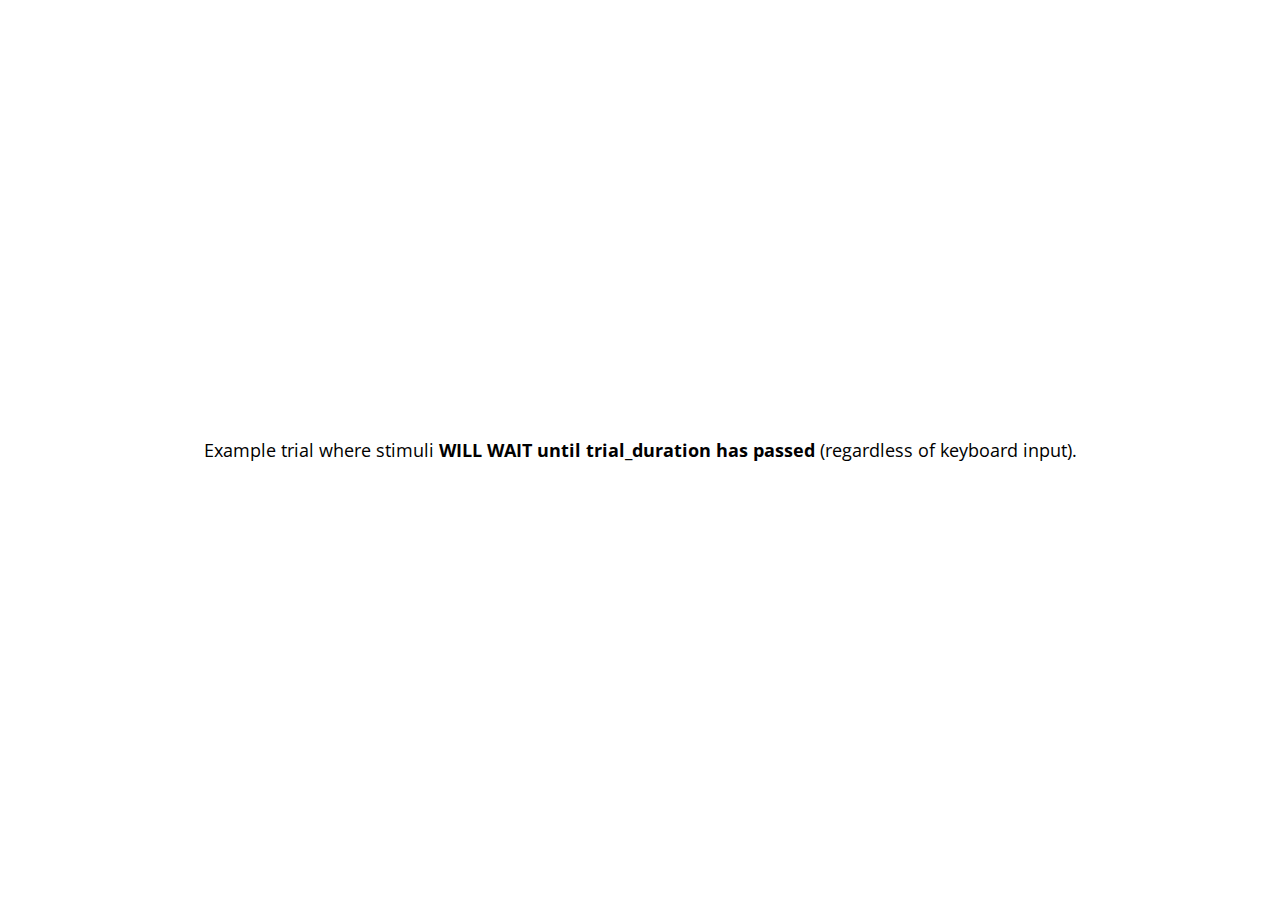
==== example.html @ eea71edf "Adding all stimuli svgs." ====
<!DOCTYPE html>
<html>
  <head>

    <title>Multiple Ensembles Grid Example</title>

    <script src="jspsych-6.0.5/jspsych.js"></script>
    <script src="jspsych-6.0.5/plugins/jspsych-html-keyboard-response.js"></script>
    <script src="jspsych-6.0.5/plugins/jspsych-image-keyboard-response.js"></script>
    <script src="jspsych-6.0.5/plugins/jspsych-multiple-ensembles-grid.js"></script>
    <link href="jspsych-6.0.5/css/jspsych.css" rel="stylesheet" type="text/css"></link>

    <script type="text/javascript" src="/scripts/util.js" ></script> 

    <style>

    img{
      z-index: -1;
      position: relative;
      width: auto;
      display: block;
    }

    .grid-container {
      display: grid;
      padding: 10px;
    }

    .grid-item {
      width: 100%;
      height: 100%;
      margin-top: 1px;
      margin-bottom: 1px;
      margin-left: 1px;
      margin-right: 1px;
    }

    </style>

  </head>
  <body>
  </body>
  <script>

    let timeline = [];

    let distractor_path = "stimuli/blue.svg";
    let target_path = "stimuli/red.svg";

    let distractor_size = 20;
    let target_size = 15;

    let example1 = {
      type: "html-keyboard-response",
      stimulus: "Example trial where stimuli <b>WILL WAIT until trial_duration has passed</b> (regardless of keyboard input)."
    };

    timeline.push(example1);

    // Does not take keyboard input, will wait for trial_duration
    let stimuli_no_keyboard_input = {
      type: 'multiple-ensembles-grid',
      choices: ['z', 'm'],
      trial_duration: 2000, // <----
      grid_size: [72, 72],
      distribution_sizes: [distractor_size, target_size],
      stimuli: [distractor_path, target_path],
      response_ends_trial: false // <----
    }

    timeline.push(stimuli_no_keyboard_input);

    let example2 = {
      type: "html-keyboard-response",
      stimulus: "Example trial where stimuli will move onto next trial <b>IF THERE IS keyboard input.</b> <br> " + 
                "Will wait indefinitely until there is input."
    };

    timeline.push(example2);

    // Does TAKE keyboard input, will move onto next trial upon input
    let stimuli_with_keyboard_input = {
      type: 'multiple-ensembles-grid',
      choices: ['z', 'm'],
      trial_duration: null, // <----
      grid_size: [72, 72],
      distribution_sizes: [distractor_size, target_size],
      stimuli: [distractor_path, target_path],
      response_ends_trial: true // <----
    }

    timeline.push(stimuli_with_keyboard_input);

    jsPsych.init({
      timeline: timeline,
      on_finish: function() {
        jsPsych.data.displayData();
      }
    });

  </script>
  </html>
---- jspsych-6.0.5/css/jspsych.css ----
/*
 * CSS for jsPsych experiments.
 *
 * This stylesheet provides minimal styling to make jsPsych
 * experiments look polished without any additional styles.
 */

 @import url(https://fonts.googleapis.com/css?family=Open+Sans:400italic,700italic,400,700);

/* Container holding jsPsych content */

 .jspsych-display-element {
   display: flex;
   flex-direction: column;
   overflow-y: auto;
 }

 .jspsych-display-element:focus {
   outline: none;
 }

 .jspsych-content-wrapper {
   display: flex;
   margin: auto;
   flex: 1 1 100%;
   width: 100%;
 }

 .jspsych-content {
   max-width: 95%; /* this is mainly an IE 10-11 fix */
   text-align: center;
   margin: auto; /* this is for overflowing content */
 }

 .jspsych-top {
   align-items: flex-start;
 }

 .jspsych-middle {
   align-items: center;
 }

/* fonts and type */

.jspsych-display-element {
  font-family: 'Open Sans', 'Arial', sans-serif;
  font-size: 18px;
  line-height: 1.6em;
}

/* Form elements like input fields and buttons */

.jspsych-display-element input[type="text"] {
  font-family: 'Open Sans', 'Arial', sans-serif;
  font-size: 14px;
}

/* borrowing Bootstrap style for btn elements, but combining styles a bit */
.jspsych-btn {
  display: inline-block;
  padding: 6px 12px;
  margin: 0px;
  font-size: 14px;
  font-weight: 400;
  font-family: 'Open Sans', 'Arial', sans-serif;
  cursor: pointer;
  line-height: 1.4;
  text-align: center;
  white-space: nowrap;
  vertical-align: middle;
  background-image: none;
  border: 1px solid transparent;
  border-radius: 4px;
  color: #333;
  background-color: #fff;
  border-color: #ccc;
}

.jspsych-btn:hover {
  background-color: #ddd;
  border-color: #aaa;
}

.jspsych-btn:disabled {
  background-color: #eee;
  color: #aaa;
  border-color: #ccc;
  cursor: not-allowed;
}

/* jsPsych progress bar */

#jspsych-progressbar-container {
  color: #555;
  border-bottom: 1px solid #dedede;
  background-color: #f9f9f9;
  margin-bottom: 1em;
  text-align: center;
  padding: 8px 0px;
  width: 100%;
  line-height: 1em;
}
#jspsych-progressbar-container span {
  font-size: 14px;
  padding-right: 14px;
}
#jspsych-progressbar-outer {
  background-color: #eee;
  width: 50%;
  margin: auto;
  height: 14px;
  display: inline-block;
  vertical-align: middle;
  box-shadow: inset 0 1px 2px rgba(0,0,0,0.1);
}
#jspsych-progressbar-inner {
  background-color: #aaa;
  width: 0%;
  height: 100%;
}

/* Control appearance of jsPsych.data.displayData() */
#jspsych-data-display {
  text-align: left;
}
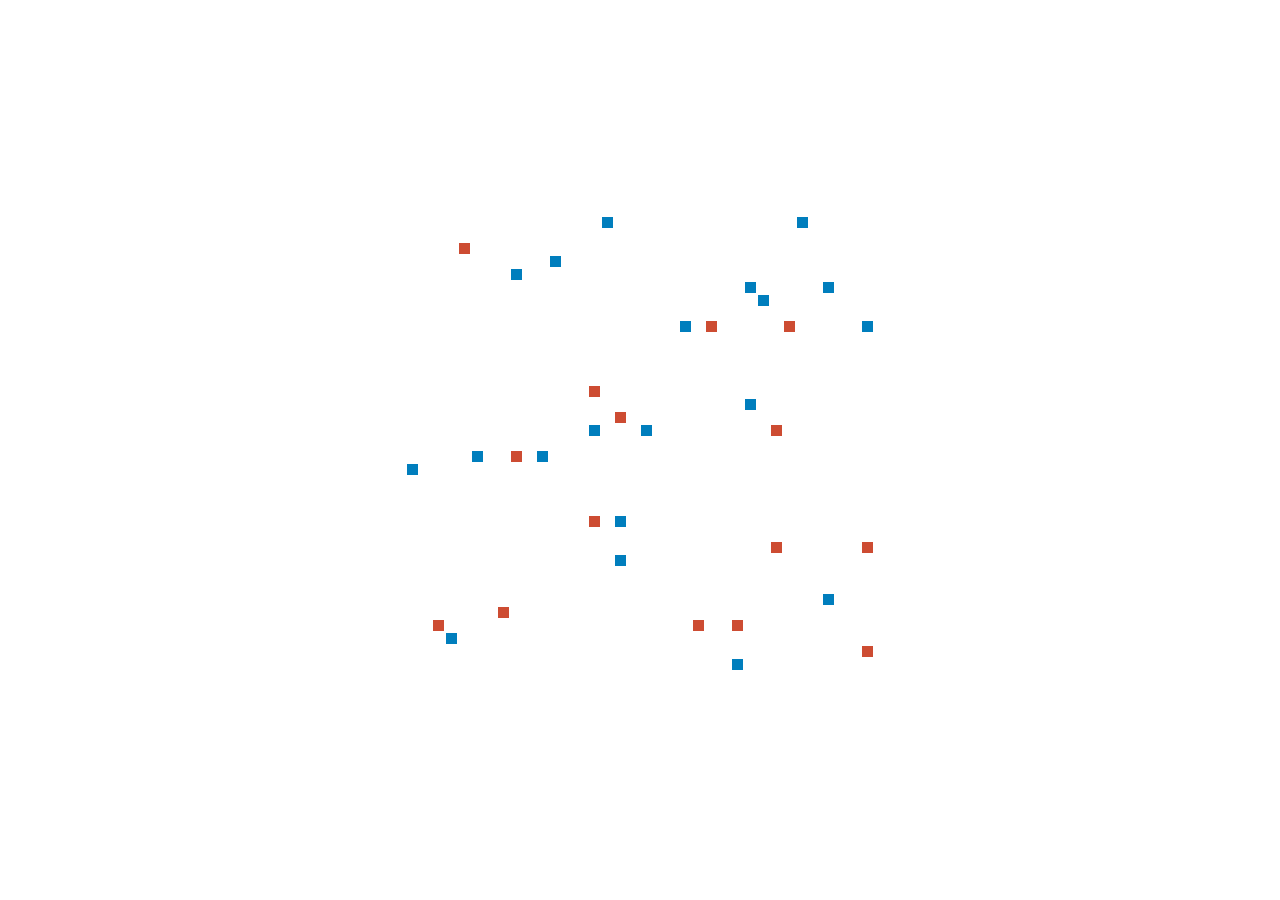
==== commit 5487961e: "UI + trial logic." ====
--- a/example.html
+++ b/example.html
@@ -10,7 +10,7 @@
     <script src="jspsych-6.0.5/plugins/jspsych-multiple-ensembles-grid.js"></script>
     <link href="jspsych-6.0.5/css/jspsych.css" rel="stylesheet" type="text/css"></link>
 
-    <script type="text/javascript" src="/scripts/util.js" ></script> 
+    <script type="text/javascript" src="scripts/util.js" ></script> 
 
     <style>
 
@@ -44,46 +44,18 @@
 
     let timeline = [];
 
-    let distractor_path = "stimuli/blue.svg";
-    let target_path = "stimuli/red.svg";
+    let distractor_path = "stimuli/blue/BLUE_LUM.svg";
+    let target_path = "stimuli/red/RED_LUM.svg";
 
     let distractor_size = 20;
     let target_size = 15;
-
-    let example1 = {
-      type: "html-keyboard-response",
-      stimulus: "Example trial where stimuli <b>WILL WAIT until trial_duration has passed</b> (regardless of keyboard input)."
-    };
-
-    timeline.push(example1);
-
-    // Does not take keyboard input, will wait for trial_duration
-    let stimuli_no_keyboard_input = {
-      type: 'multiple-ensembles-grid',
-      choices: ['z', 'm'],
-      trial_duration: 2000, // <----
-      grid_size: [72, 72],
-      distribution_sizes: [distractor_size, target_size],
-      stimuli: [distractor_path, target_path],
-      response_ends_trial: false // <----
-    }
-
-    timeline.push(stimuli_no_keyboard_input);
-
-    let example2 = {
-      type: "html-keyboard-response",
-      stimulus: "Example trial where stimuli will move onto next trial <b>IF THERE IS keyboard input.</b> <br> " + 
-                "Will wait indefinitely until there is input."
-    };
-
-    timeline.push(example2);
 
     // Does TAKE keyboard input, will move onto next trial upon input
     let stimuli_with_keyboard_input = {
       type: 'multiple-ensembles-grid',
       choices: ['z', 'm'],
       trial_duration: null, // <----
-      grid_size: [72, 72],
+      grid_size: [36, 36],
       distribution_sizes: [distractor_size, target_size],
       stimuli: [distractor_path, target_path],
       response_ends_trial: true // <----
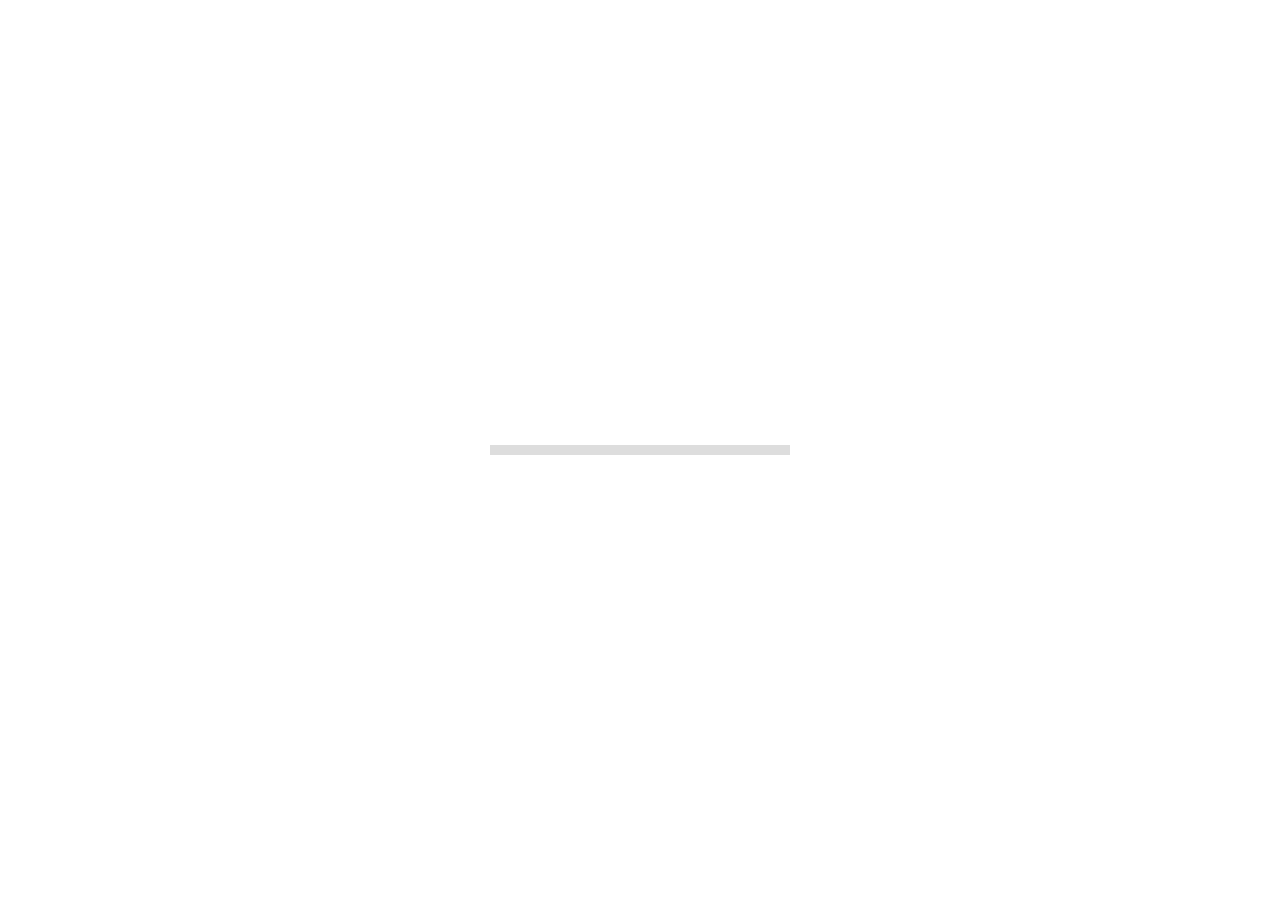
==== commit 0dda5871: "Initial commit." ====
--- a/example.html
+++ b/example.html
@@ -10,8 +10,6 @@
     <script src="jspsych-6.0.5/plugins/jspsych-multiple-ensembles-grid.js"></script>
     <link href="jspsych-6.0.5/css/jspsych.css" rel="stylesheet" type="text/css"></link>
 
-    <script type="text/javascript" src="scripts/util.js" ></script> 
-
     <style>
 
     img{
@@ -19,39 +17,38 @@
       position: relative;
       width: auto;
       display: block;
+      object-fit: fill;
+      width: 100%;
+      height: 100%;
     }
+
+    #test { visibility: hidden; width: 100cm; height: 100cm; } 
 
     .grid-container {
       display: grid;
-      padding: 10px;
-    }
-
-    .grid-item {
-      width: 100%;
-      height: 100%;
-      margin-top: 1px;
-      margin-bottom: 1px;
-      margin-left: 1px;
-      margin-right: 1px;
+      border: 1px solid #000;
+/*      padding: 10px;*/
     }
 
     </style>
 
   </head>
   <body>
-  </body>
+  <div id="test"></div>
   <script>
+
+    const PIXELS_PER_CM = document.getElementById("test").getBoundingClientRect().height/100;
 
     let timeline = [];
 
-    let distractor_path = "stimuli/blue/BLUE_LUM.svg";
-    let target_path = "stimuli/red/RED_LUM.svg";
+    let distractor_path = "stimuli/BLUE/BLUE_CHR.svg";
+    let target_path = "stimuli/RED/RED_CHR.svg";
 
     let distractor_size = 20;
     let target_size = 15;
 
-    // Does TAKE keyboard input, will move onto next trial upon input
-    let stimuli_with_keyboard_input = {
+    // Does not take keyboard input, will wait for trial_duration
+    let stimuli_no_keyboard_input = {
       type: 'multiple-ensembles-grid',
       choices: ['z', 'm'],
       trial_duration: null, // <----
@@ -61,7 +58,7 @@
       response_ends_trial: true // <----
     }
 
-    timeline.push(stimuli_with_keyboard_input);
+    timeline.push(stimuli_no_keyboard_input);
 
     jsPsych.init({
       timeline: timeline,
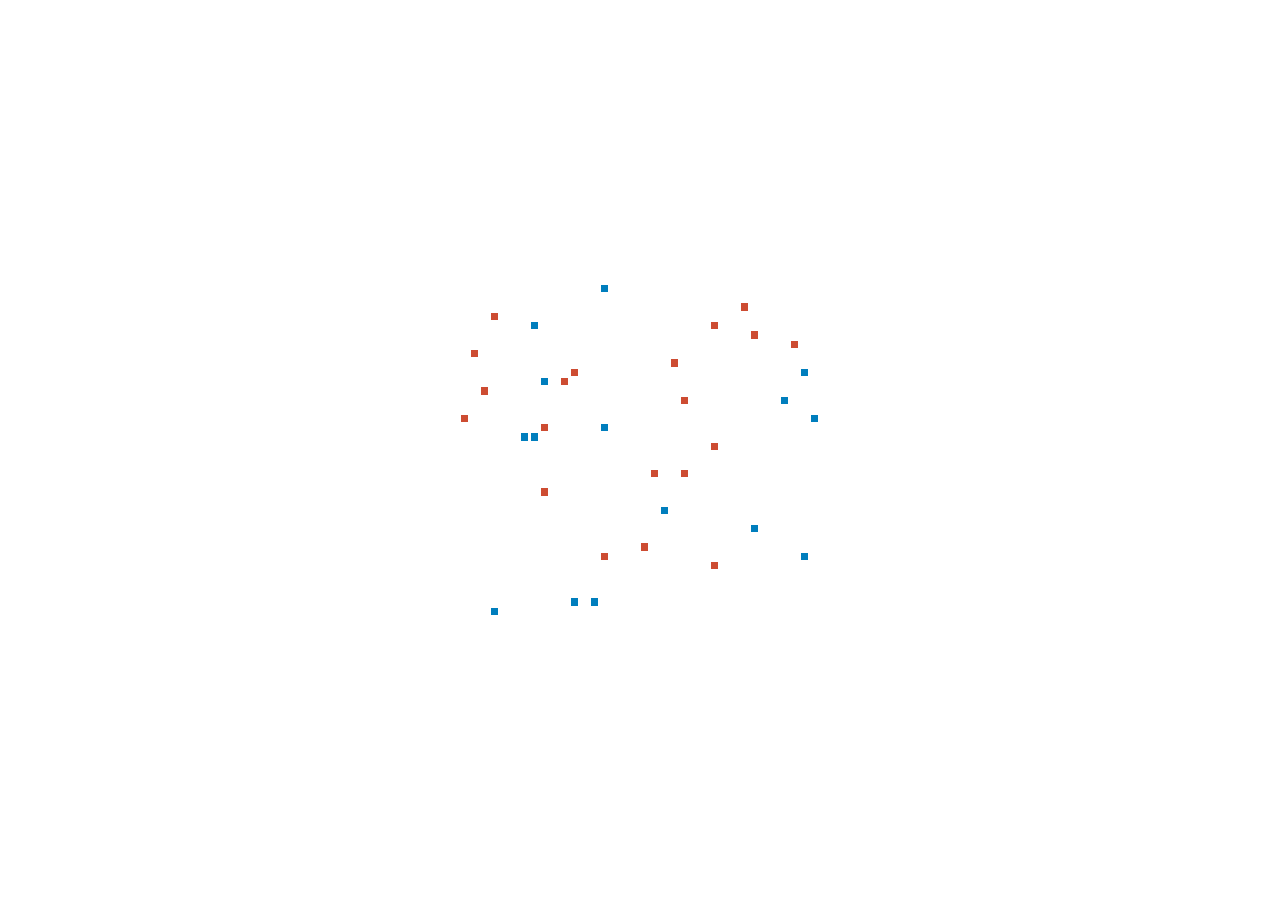
==== commit 94b8c7cf: "Rebased" ====
--- a/example.html
+++ b/example.html
@@ -10,6 +10,8 @@
     <script src="jspsych-6.0.5/plugins/jspsych-multiple-ensembles-grid.js"></script>
     <link href="jspsych-6.0.5/css/jspsych.css" rel="stylesheet" type="text/css"></link>
 
+    <script type="text/javascript" src="scripts/util.js" ></script> 
+
     <style>
 
     img{
@@ -17,38 +19,39 @@
       position: relative;
       width: auto;
       display: block;
-      object-fit: fill;
-      width: 100%;
-      height: 100%;
     }
-
-    #test { visibility: hidden; width: 100cm; height: 100cm; } 
 
     .grid-container {
       display: grid;
-      border: 1px solid #000;
-/*      padding: 10px;*/
+      padding: 10px;
+    }
+
+    .grid-item {
+      width: 100%;
+      height: 100%;
+      margin-top: 1px;
+      margin-bottom: 1px;
+      margin-left: 1px;
+      margin-right: 1px;
     }
 
     </style>
 
   </head>
   <body>
-  <div id="test"></div>
+  </body>
   <script>
-
-    const PIXELS_PER_CM = document.getElementById("test").getBoundingClientRect().height/100;
 
     let timeline = [];
 
-    let distractor_path = "stimuli/BLUE/BLUE_CHR.svg";
-    let target_path = "stimuli/RED/RED_CHR.svg";
+    let distractor_path = "stimuli/blue/BLUE_LUM.svg";
+    let target_path = "stimuli/red/RED_LUM.svg";
 
     let distractor_size = 20;
     let target_size = 15;
 
-    // Does not take keyboard input, will wait for trial_duration
-    let stimuli_no_keyboard_input = {
+    // Does TAKE keyboard input, will move onto next trial upon input
+    let stimuli_with_keyboard_input = {
       type: 'multiple-ensembles-grid',
       choices: ['z', 'm'],
       trial_duration: null, // <----
@@ -58,7 +61,7 @@
       response_ends_trial: true // <----
     }
 
-    timeline.push(stimuli_no_keyboard_input);
+    timeline.push(stimuli_with_keyboard_input);
 
     jsPsych.init({
       timeline: timeline,
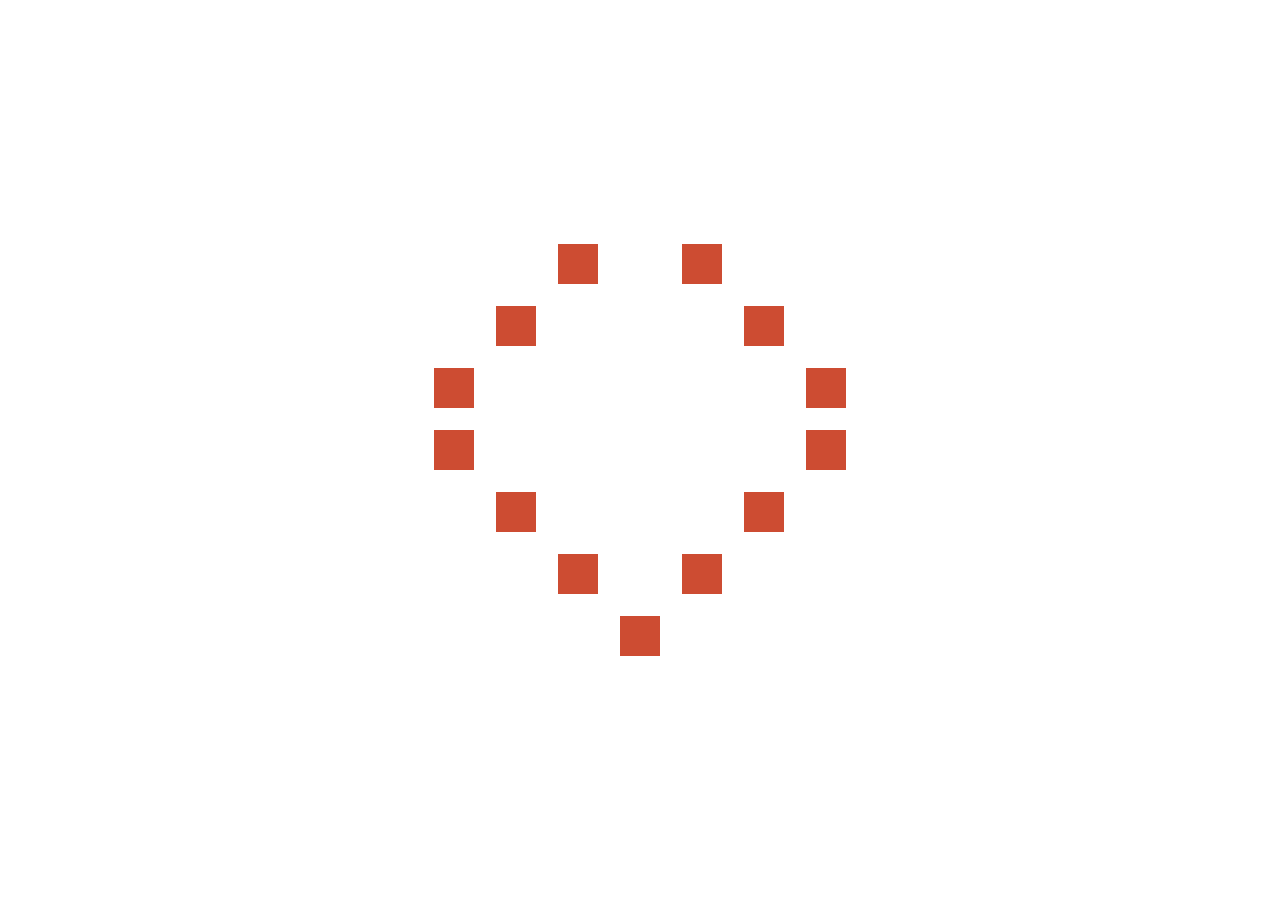
==== commit a13807f6: "Plugin for rating." ====
--- a/example.html
+++ b/example.html
@@ -8,9 +8,10 @@
     <script src="jspsych-6.0.5/plugins/jspsych-html-keyboard-response.js"></script>
     <script src="jspsych-6.0.5/plugins/jspsych-image-keyboard-response.js"></script>
     <script src="jspsych-6.0.5/plugins/jspsych-multiple-ensembles-grid.js"></script>
+    <script src="jspsych-6.0.5/plugins/jspsych-multiple-ensembles-vizsearch-rating.js"></script>
     <link href="jspsych-6.0.5/css/jspsych.css" rel="stylesheet" type="text/css"></link>
 
-    <script type="text/javascript" src="scripts/util.js" ></script> 
+    <script src="scripts/subcondition_generator.js"></script> 
 
     <style>
 
@@ -50,18 +51,15 @@
     let distractor_size = 20;
     let target_size = 15;
 
-    // Does TAKE keyboard input, will move onto next trial upon input
-    let stimuli_with_keyboard_input = {
-      type: 'multiple-ensembles-grid',
-      choices: ['z', 'm'],
-      trial_duration: null, // <----
-      grid_size: [36, 36],
-      distribution_sizes: [distractor_size, target_size],
-      stimuli: [distractor_path, target_path],
-      response_ends_trial: true // <----
-    }
+    let rating_wheel = {
+      type: 'multiple-ensembles-vizsearch-rating',
+      color_paths: get_color_paths("BLUE"),
+      choices: ["A", "B", "C", "D", "E", "F", "G", "H", "I", "J", "K", "L"],
+      trial_duration: null,
+      response_ends_trial: true
+    };
 
-    timeline.push(stimuli_with_keyboard_input);
+    timeline.push(rating_wheel);
 
     jsPsych.init({
       timeline: timeline,
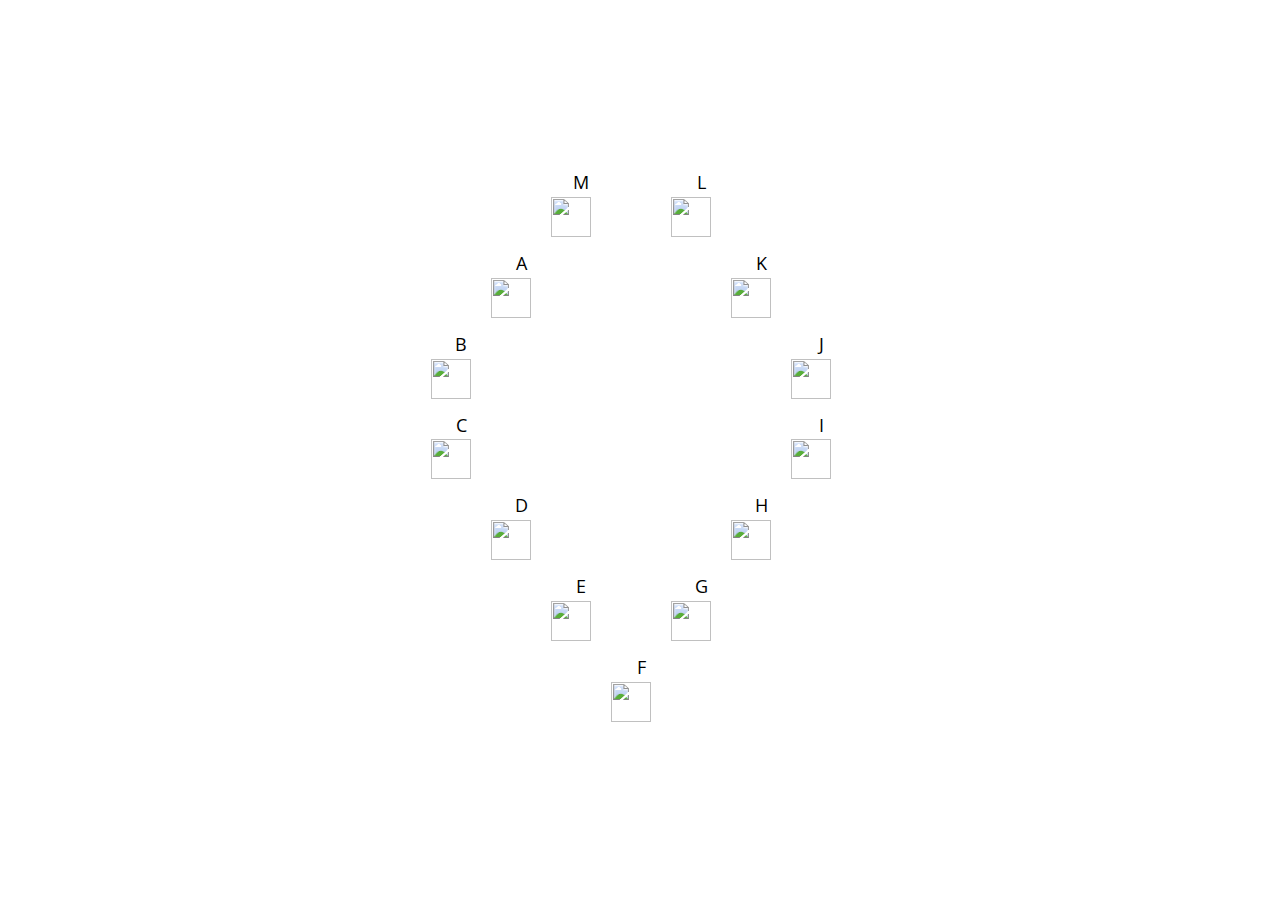
==== commit 61e2b22f: "Randomization logic." ====
--- a/example.html
+++ b/example.html
@@ -45,18 +45,34 @@
 
     let timeline = [];
 
-    let distractor_path = "stimuli/blue/BLUE_LUM.svg";
-    let target_path = "stimuli/red/RED_LUM.svg";
+    const LETTERS = ["A", "B", "C", "D", "E", "F", "G", "H", "I", "J", "K", "L", "M"];
+    const PATHS = get_color_paths("BLUE").sort( () => Math.random() - 0.5);
+    let mapping = {};
 
-    let distractor_size = 20;
-    let target_size = 15;
+    // Map the letters to the paths
+    for (let letter of LETTERS){
+      mapping[letter] = PATHS.pop();
+    }
 
     let rating_wheel = {
       type: 'multiple-ensembles-vizsearch-rating',
-      color_paths: get_color_paths("BLUE"),
-      choices: ["A", "B", "C", "D", "E", "F", "G", "H", "I", "J", "K", "L"],
+      letter_mapping: mapping,
+      choices: ["a", "b", "c", "d", "e", "f", "g", "h", "i", "j", "k", "l", "m"],
       trial_duration: null,
-      response_ends_trial: true
+      response_ends_trial: true,
+      on_finish: function(data) { 
+
+          let letter = jsPsych.pluginAPI.convertKeyCodeToKeyCharacter(data.key_press);
+          letter = letter.toUpperCase();
+
+          let path = mapping[letter];
+          let color = path.split("/")[2];
+          color = color.split(".")[0];
+
+          console.log("LETTER: " + letter);
+          console.log("PATH: " + path);
+          console.log("COLOR: " + color);
+        }
     };
 
     timeline.push(rating_wheel);
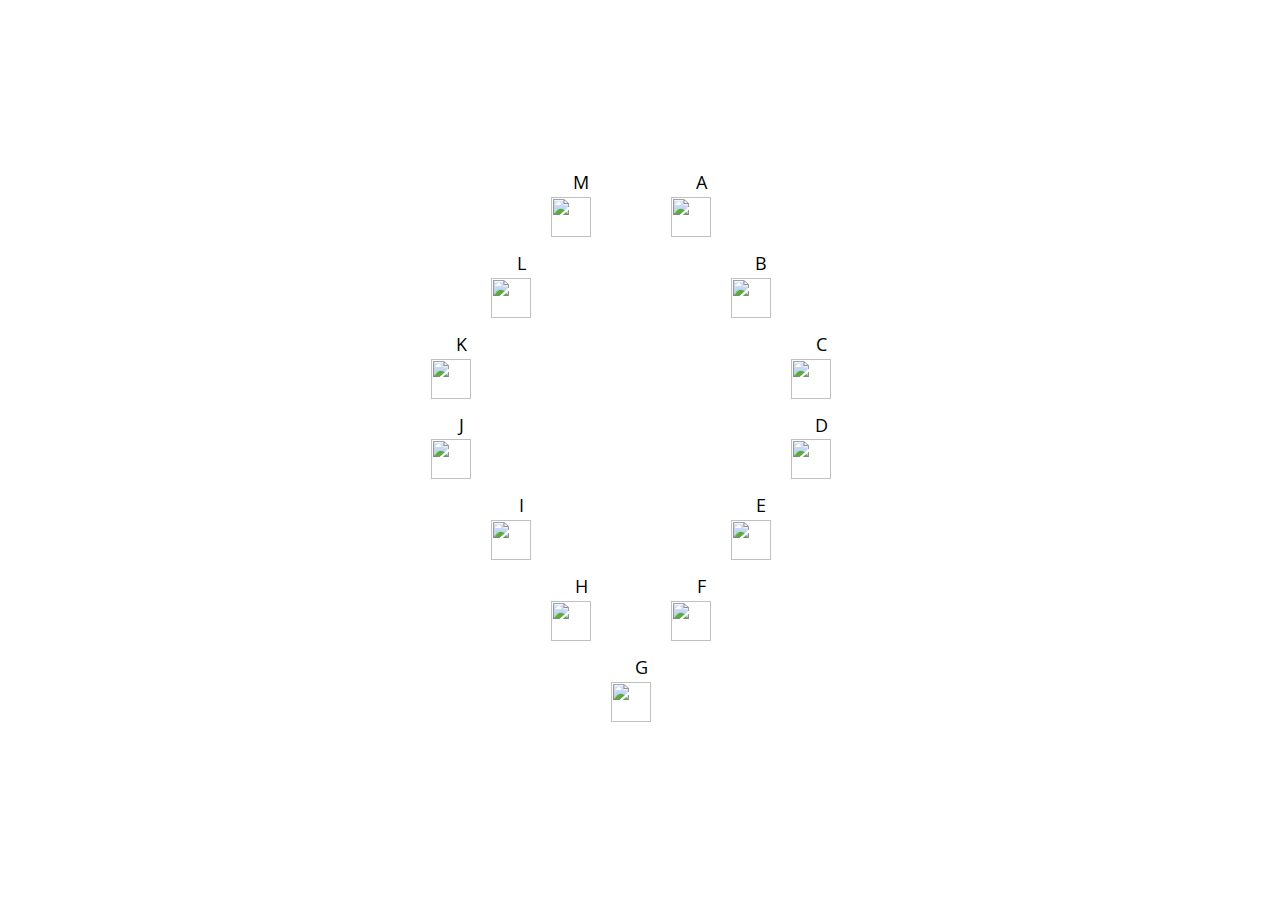
==== commit 232659c5: "Embed into visualSearch." ====
--- a/example.html
+++ b/example.html
@@ -57,7 +57,8 @@
     let rating_wheel = {
       type: 'multiple-ensembles-vizsearch-rating',
       letter_mapping: mapping,
-      choices: ["a", "b", "c", "d", "e", "f", "g", "h", "i", "j", "k", "l", "m"],
+      choices: ["a", "b", "c", "d", "e", "f", "g", "h", "i", "j", "k", "l", "m", 
+                "A", "B", "C", "D", "E", "F", "G", "H", "I", "J", "K", "L", "M"],
       trial_duration: null,
       response_ends_trial: true,
       on_finish: function(data) { 
@@ -68,6 +69,8 @@
           let path = mapping[letter];
           let color = path.split("/")[2];
           color = color.split(".")[0];
+
+          data.rating_color = color;
 
           console.log("LETTER: " + letter);
           console.log("PATH: " + path);
